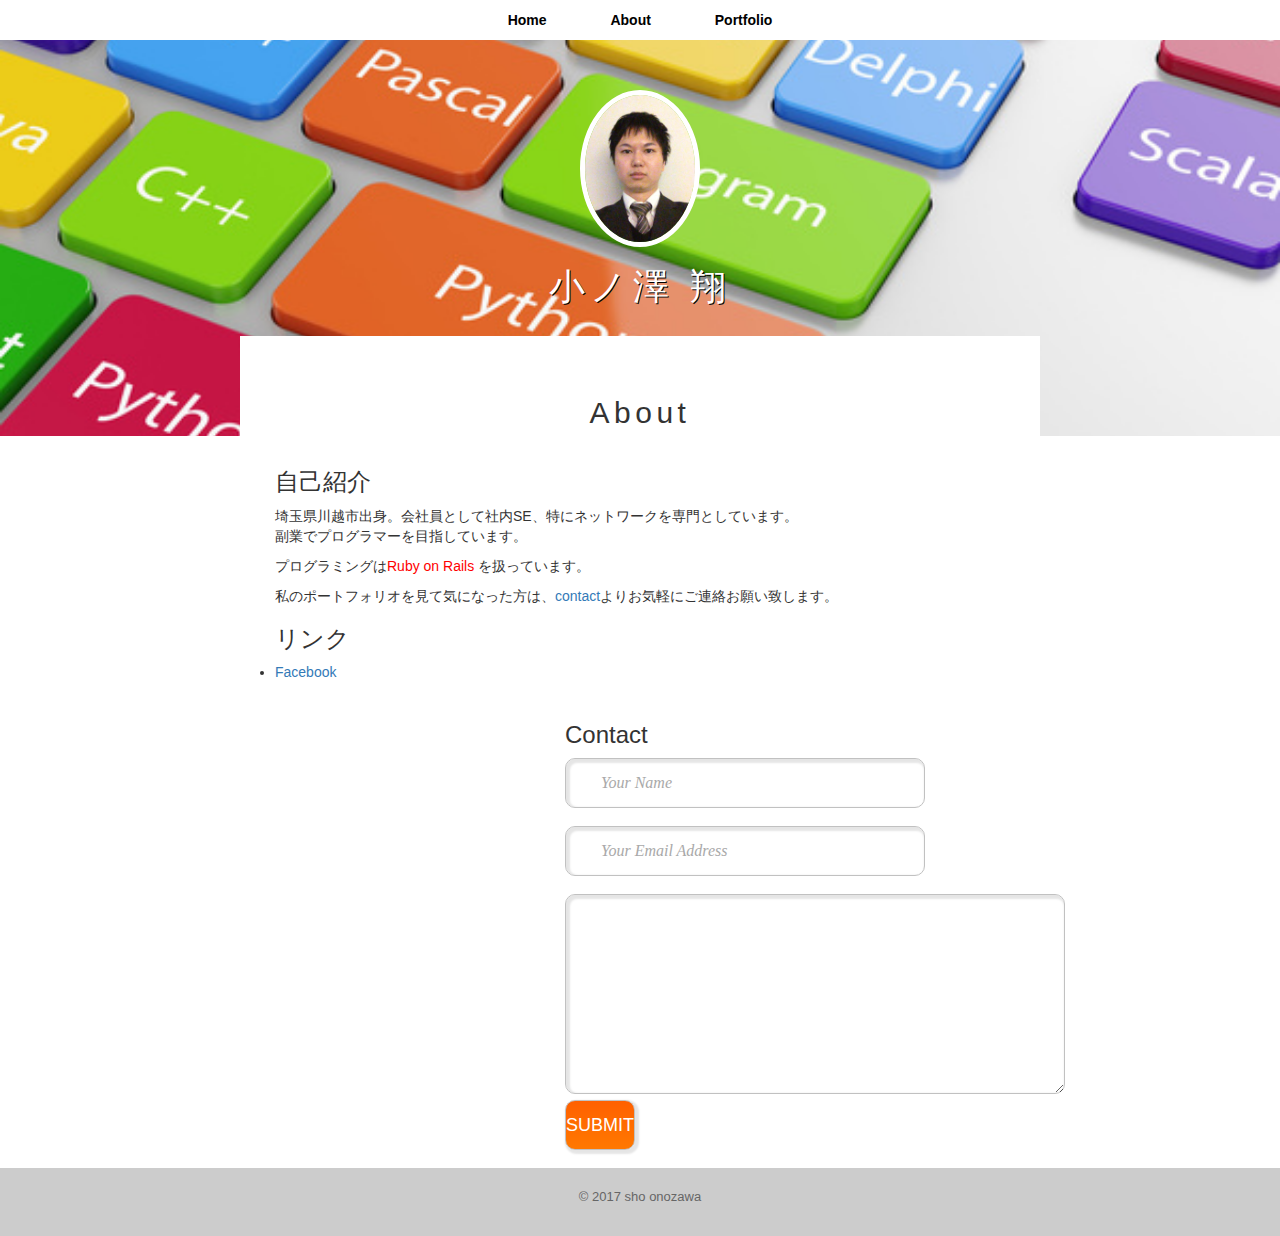
==== about.html @ cb1cd929 "first commit" ====
<!DOCTYPE html>
<html lang="ja">
  <head>
    <meta charset="utf-8">
    <meta http-equiv="X-UA-Compatible" content="IE=edge">
    <meta name="viewport" content="width=device-width, initial-scale=1">
    <title>About</title>
    <link rel="stylesheet" href="about.css">
    <!-- BootstrapのCSS読み込み -->
    <link rel="stylesheet" href="//maxcdn.bootstrapcdn.com/bootstrap/3.3.5/css/bootstrap.min.css">
    <!-- jQuery読み込み -->
    <script src="//ajax.googleapis.com/ajax/libs/jquery/1.11.3/jquery.min.js"></script>
    <!-- BootstrapのJS読み込み -->
    <script src="//maxcdn.bootstrapcdn.com/bootstrap/3.3.5/js/bootstrap.min.js"></script>
    <meta name="description" content="自己紹介です。">
  </head>
  <body>
    <header>
      <nav>
        <ul>
          <li><a href="index.html" class="selected">Home</a></li>
          <li><a href="about.html" class="selected">About</a></li>
          <li><a href="portfolio.html" class="selected">Portfolio</a></li>
        </ul>
      </nav>
      <div id="logo">
        <img src="photo.jpg" alt="">
        <h1>小ノ澤 翔</h1>
      </div>
    </header>
    <div class="container">
      <section>
        <h2>About</h2>
        <h3>自己紹介</h3>
        <p>埼玉県川越市出身。会社員として社内SE、特にネットワークを専門としています。<br>副業でプログラマーを目指しています。</p>
        <p>プログラミングは<span class="red">Ruby on Rails</span> を扱っています。</p>
        <p>私のポートフォリオを見て気になった方は、<a>contact</a>よりお気軽にご連絡お願い致します。</p>
        <h3>リンク</h3>
        <ul>
          <li><a href="https://www.facebook.com/onozawa.sho" target="_blank">Facebook</a></li>
        </ul>
        
               <h3> <div id="contact">
        <div id="title-sub-divider"><h3>Contact</h3></div>
        	<form id="contact-form">
                <input type="text" name="name" id="name" value="Your Name" />
                <input type="text" name="email" id="email" value="Your Email Address" />
                <textarea id="comment"></textarea>
                <input type="submit" value="submit" id="submit" />
            </form></h3>
        </div>
      </section>
      <footer>
        <p>&copy; 2017 sho onozawa</p>
      </footer>
    </div>
  </body>
</html>
---- about.css ----
* {
  margin: 0;
  padding: 0;
}

body {
  font-family: YuGothic, "游ゴシック", "メイリオ", Meiryo, "ヒラギノ角ゴ Pro W3", "Hiragino Kaku Gothic Pro", sans-serif;
  background-color: #ddd;
  font-size: 14px;
}

span.red {
  color: red;
}

header {
  background-image: url("programing.jpg");
  background-position: center center;
  background-size: cover;
  background-repeat: no-repeat;
  padding-bottom: 100px;
}

#logo {
  padding: 20px 0;
  text-align: center;
}

#logo img {
  max-width: 120px;
  border: 5px solid #fff;
  border-radius: 100%;
}

#logo h1 {
  letter-spacing: 0.15em;
  color: #fff;
  text-shadow: 1px 1px 0px #000;
}


nav {
  margin: 0 0 30px 0;
  padding: 10px 0;
  text-align: center;
  background-color: #fff;
}

nav ul {
  margin: 0 10px;
  padding: 0;
}

nav ul li {
  margin: 0 20px;
  display: inline-block;
}

nav ul li a {
  padding: 15px 10px;
  text-decoration: none;
  color: #999;
  font-weight: bold;
}

nav ul li a.selected {
  color: #000;
}

.container {
  max-width: 800px;
  margin: -100px auto 0;
  background-color: #fff;
}

section {
  padding: 30px 20px;
}

section h2 {
  padding: 10px 0 20px 0;
  text-align: center;
  letter-spacing: 0.15em;
}

#contact{
	width:440px;
	float:right;
}
#contact #title-sub-divider h3{
	background-color:#FFF;
	width:85px;
}
#contact-form input, textarea{
	border:1px solid #c1c1c1;
	margin-bottom:18px;
	
	font: italic 16px/20px Georgia, "Times New Roman", Times, serif;
	color: #a9a9a9;
	
	-webkit-border-radius: 10px;
	-moz-border-radius: 10px;
	border-radius: 10px; 
	
	-webkit-box-shadow: inset 2px 2px 2px 2px rgba(0, 0, 0, 0.1);
	-moz-box-shadow: inset 2px 2px 2px 2px rgba(0, 0, 0, 0.1);
	box-shadow: inset 2px 2px 2px 2px rgba(0, 0, 0, 0.1); 
}
#contact-form input{
	height:50px;
}
#contact-form textarea{
	width:500px;
	height:200px;

}
#contact-form #name{
	width:360px;
	padding:0px 35px;
	background:url(images/icon-name.png) no-repeat 15px 18px;
}
#contact-form #email{
	width:360px;
	padding:0px 35px;
	background:url(images/icon-email.png) no-repeat 15px 18px;
}
#contact-form #submit{
	
	font-family: 'Oswald', sans-serif;
	font-style:normal;
	font-size:18px;
	text-transform:uppercase;
	color:#fff;
	
	-webkit-box-shadow: 2px 2px 2px 2px rgba(0, 0, 0, 0.1);
	-moz-box-shadow: 2px 2px 2px 2px rgba(0, 0, 0, 0.1);
	box-shadow: 2px 2px 2px 2px rgba(0, 0, 0, 0.1); 
	
	background: rgb(255,96,0); /* Old browsers */
	background: -moz-linear-gradient(top, rgba(255,96,0,1) 0%, rgba(255,120,0,1) 100%); /* FF3.6+ */
	background: -webkit-gradient(linear, left top, left bottom, color-stop(0%,rgba(255,96,0,1)), color-stop(100%,rgba(255,120,0,1))); /* Chrome,Safari4+ */
	background: -webkit-linear-gradient(top, rgba(255,96,0,1) 0%,rgba(255,120,0,1) 100%); /* Chrome10+,Safari5.1+ */
	background: -o-linear-gradient(top, rgba(255,96,0,1) 0%,rgba(255,120,0,1) 100%); /* Opera11.10+ */
	background: -ms-linear-gradient(top, rgba(255,96,0,1) 0%,rgba(255,120,0,1) 100%); /* IE10+ */
	filter: progid:DXImageTransform.Microsoft.gradient( startColorstr='#ff6000', endColorstr='#ff7800',GradientType=0 ); /* IE6-9 */
	background: linear-gradient(top, rgba(255,96,0,1) 0%,rgba(255,120,0,1) 100%); /* W3C */
	
}

footer{
	clear:both;
	width:100%;
	padding: 20px 0;
  font-size: 93%;
  text-align: center;
  background-color: #ccc;
  color: #666;
}
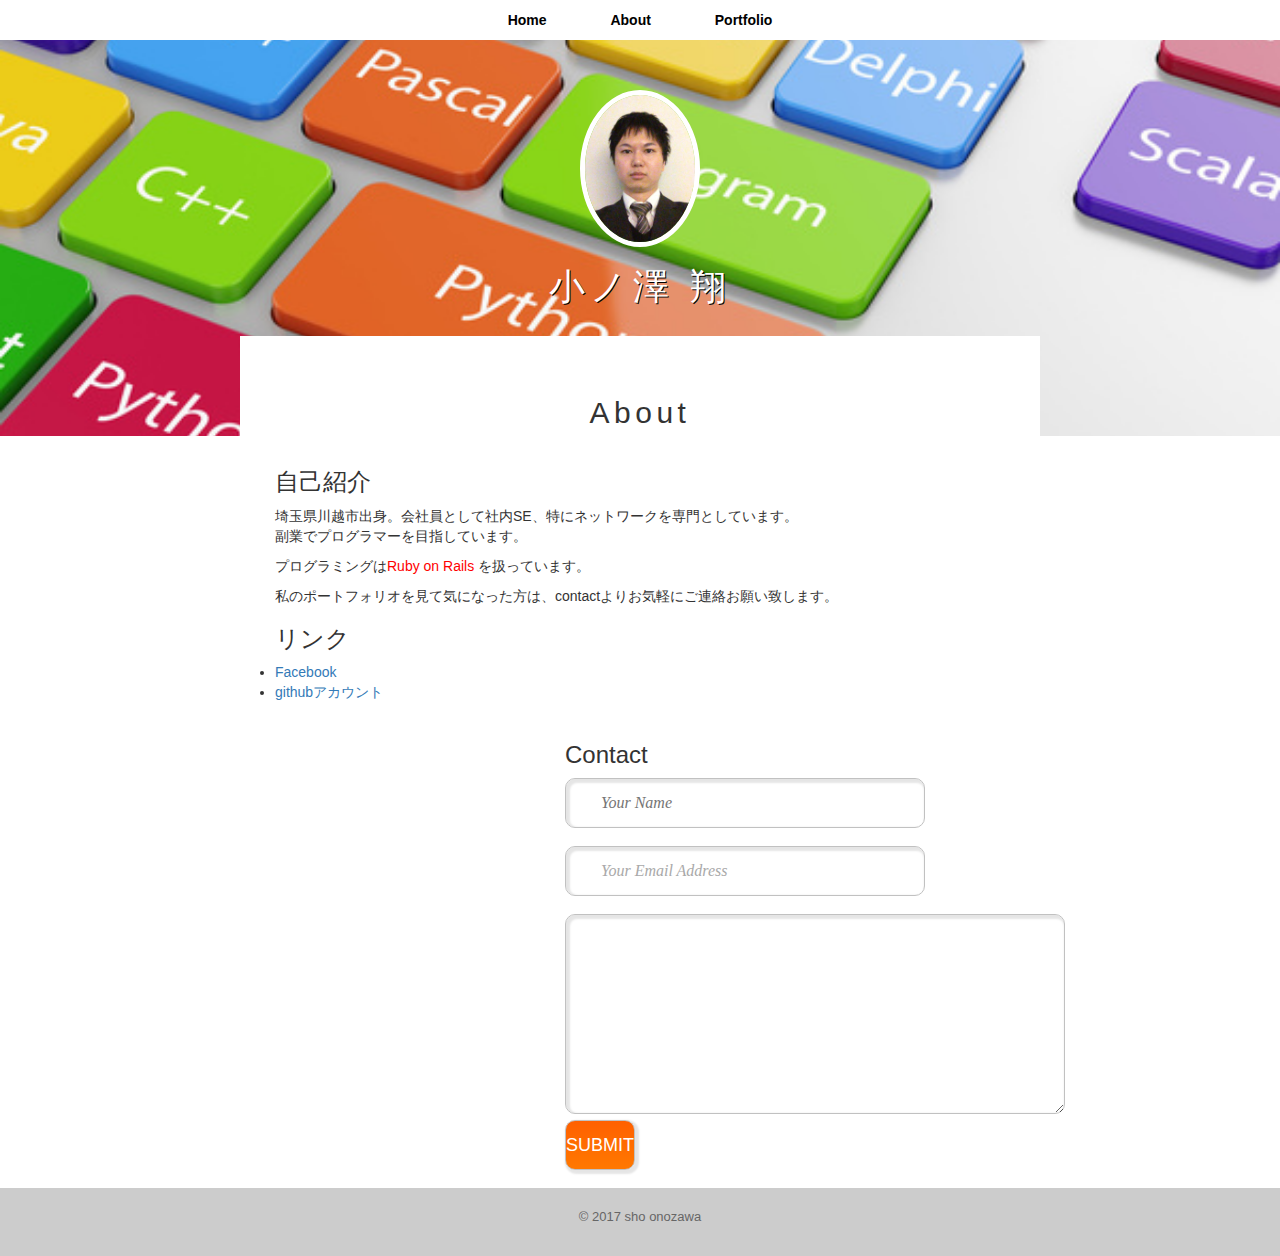
==== commit 8d3e33be: "portfolio" ====
--- a/about.html
+++ b/about.html
@@ -34,16 +34,17 @@
         <h3>自己紹介</h3>
         <p>埼玉県川越市出身。会社員として社内SE、特にネットワークを専門としています。<br>副業でプログラマーを目指しています。</p>
         <p>プログラミングは<span class="red">Ruby on Rails</span> を扱っています。</p>
-        <p>私のポートフォリオを見て気になった方は、<a>contact</a>よりお気軽にご連絡お願い致します。</p>
+        <p>私のポートフォリオを見て気になった方は、contactよりお気軽にご連絡お願い致します。</p>
         <h3>リンク</h3>
         <ul>
           <li><a href="https://www.facebook.com/onozawa.sho" target="_blank">Facebook</a></li>
+          <li><a href="https://shobrisbane.github.io/index.html" target="_blank">githubアカウント</a></li>       
         </ul>
         
                <h3> <div id="contact">
         <div id="title-sub-divider"><h3>Contact</h3></div>
         	<form id="contact-form">
-                <input type="text" name="name" id="name" value="Your Name" />
+                <input type="text" name="name" id="name" placeholder="Your Name" />
                 <input type="text" name="email" id="email" value="Your Email Address" />
                 <textarea id="comment"></textarea>
                 <input type="submit" value="submit" id="submit" />
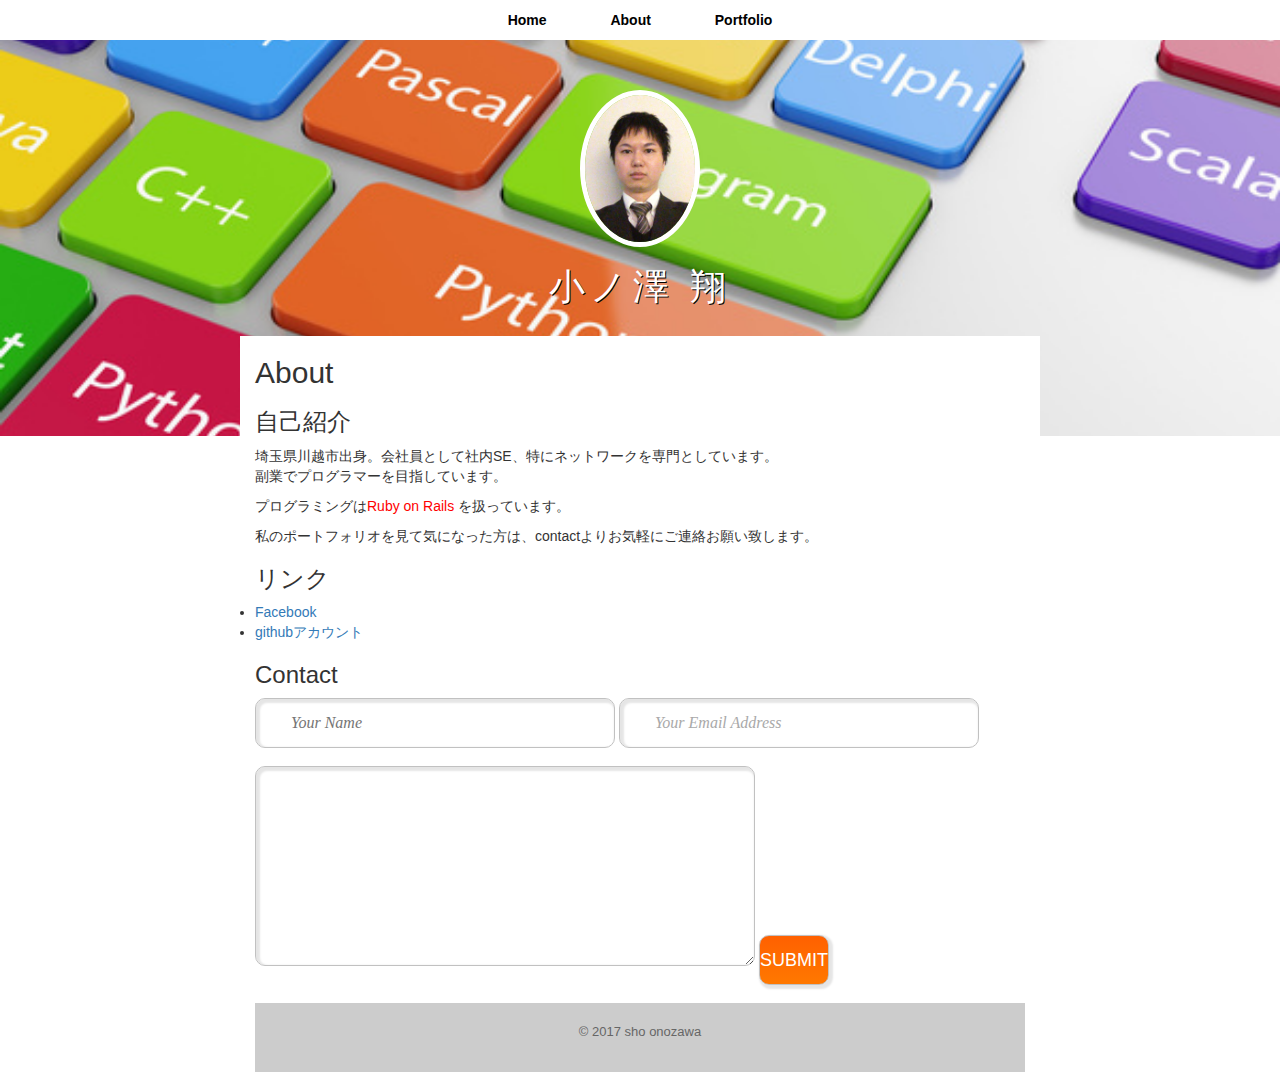
==== commit 75278dd0: "portfolio" ====
--- a/about.html
+++ b/about.html
@@ -29,7 +29,6 @@
       </div>
     </header>
     <div class="container">
-      <section>
         <h2>About</h2>
         <h3>自己紹介</h3>
         <p>埼玉県川越市出身。会社員として社内SE、特にネットワークを専門としています。<br>副業でプログラマーを目指しています。</p>
@@ -38,22 +37,19 @@
         <h3>リンク</h3>
         <ul>
           <li><a href="https://www.facebook.com/onozawa.sho" target="_blank">Facebook</a></li>
-          <li><a href="https://shobrisbane.github.io/index.html" target="_blank">githubアカウント</a></li>       
+          <li><a href="https://github.com/shobrisbane" target="_blank">githubアカウント</a></li>       
         </ul>
         
-               <h3> <div id="contact">
+               <div id="contact"></div>
         <div id="title-sub-divider"><h3>Contact</h3></div>
         	<form id="contact-form">
                 <input type="text" name="name" id="name" placeholder="Your Name" />
                 <input type="text" name="email" id="email" value="Your Email Address" />
                 <textarea id="comment"></textarea>
                 <input type="submit" value="submit" id="submit" />
-            </form></h3>
-        </div>
-      </section>
+            </form>
       <footer>
         <p>&copy; 2017 sho onozawa</p>
       </footer>
-    </div>
   </body>
 </html>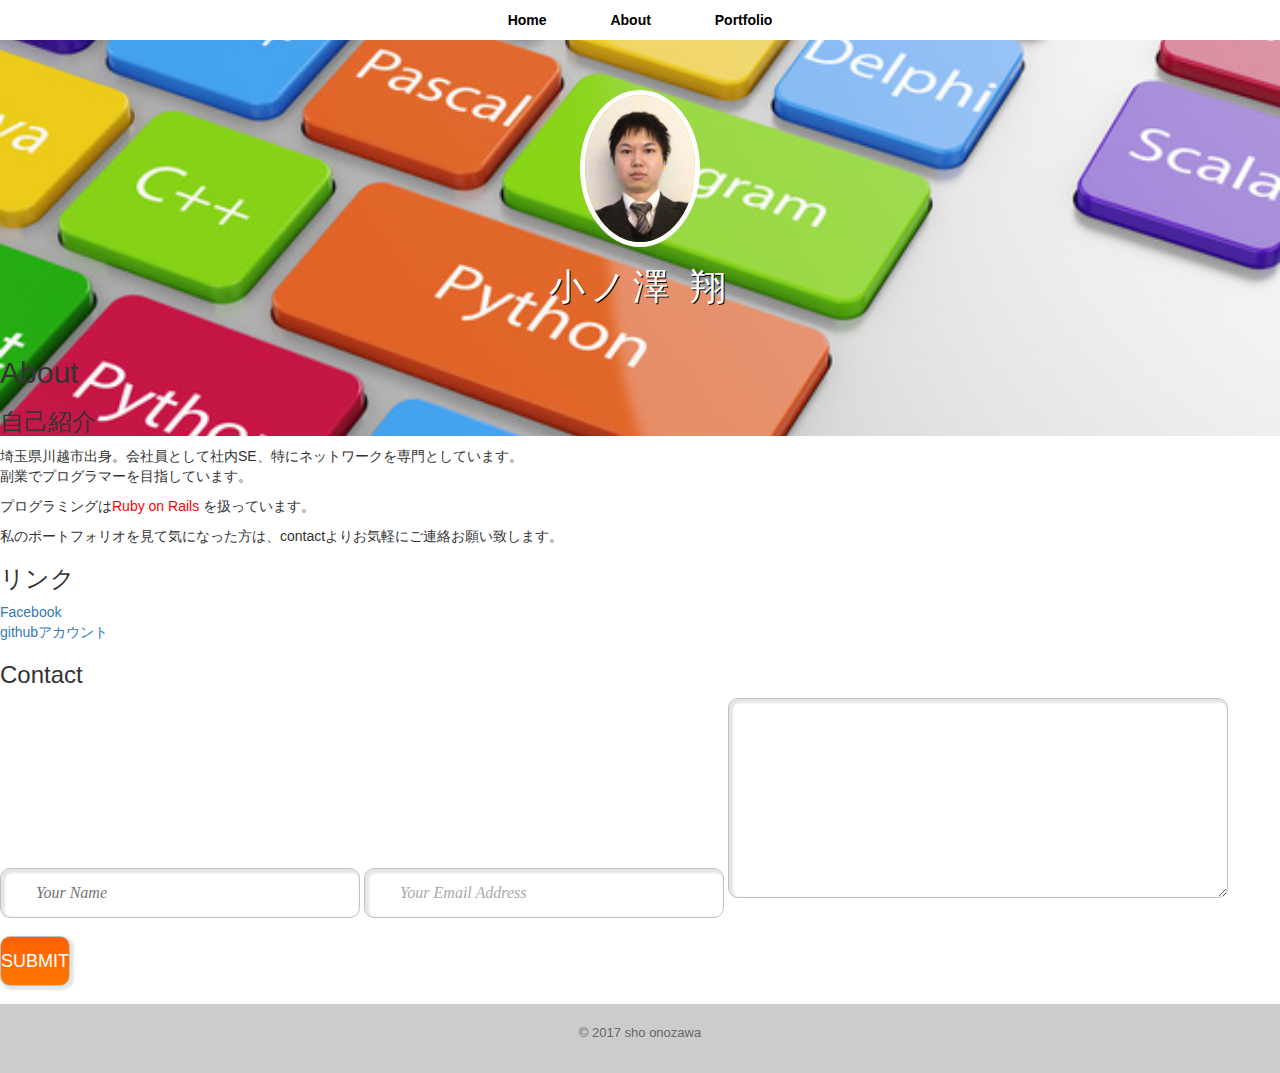
==== commit 53ce54ff: "portfolio" ====
--- a/about.html
+++ b/about.html
@@ -28,7 +28,7 @@
         <h1>小ノ澤 翔</h1>
       </div>
     </header>
-    <div class="container">
+    <div class="container"></div>
         <h2>About</h2>
         <h3>自己紹介</h3>
         <p>埼玉県川越市出身。会社員として社内SE、特にネットワークを専門としています。<br>副業でプログラマーを目指しています。</p>
